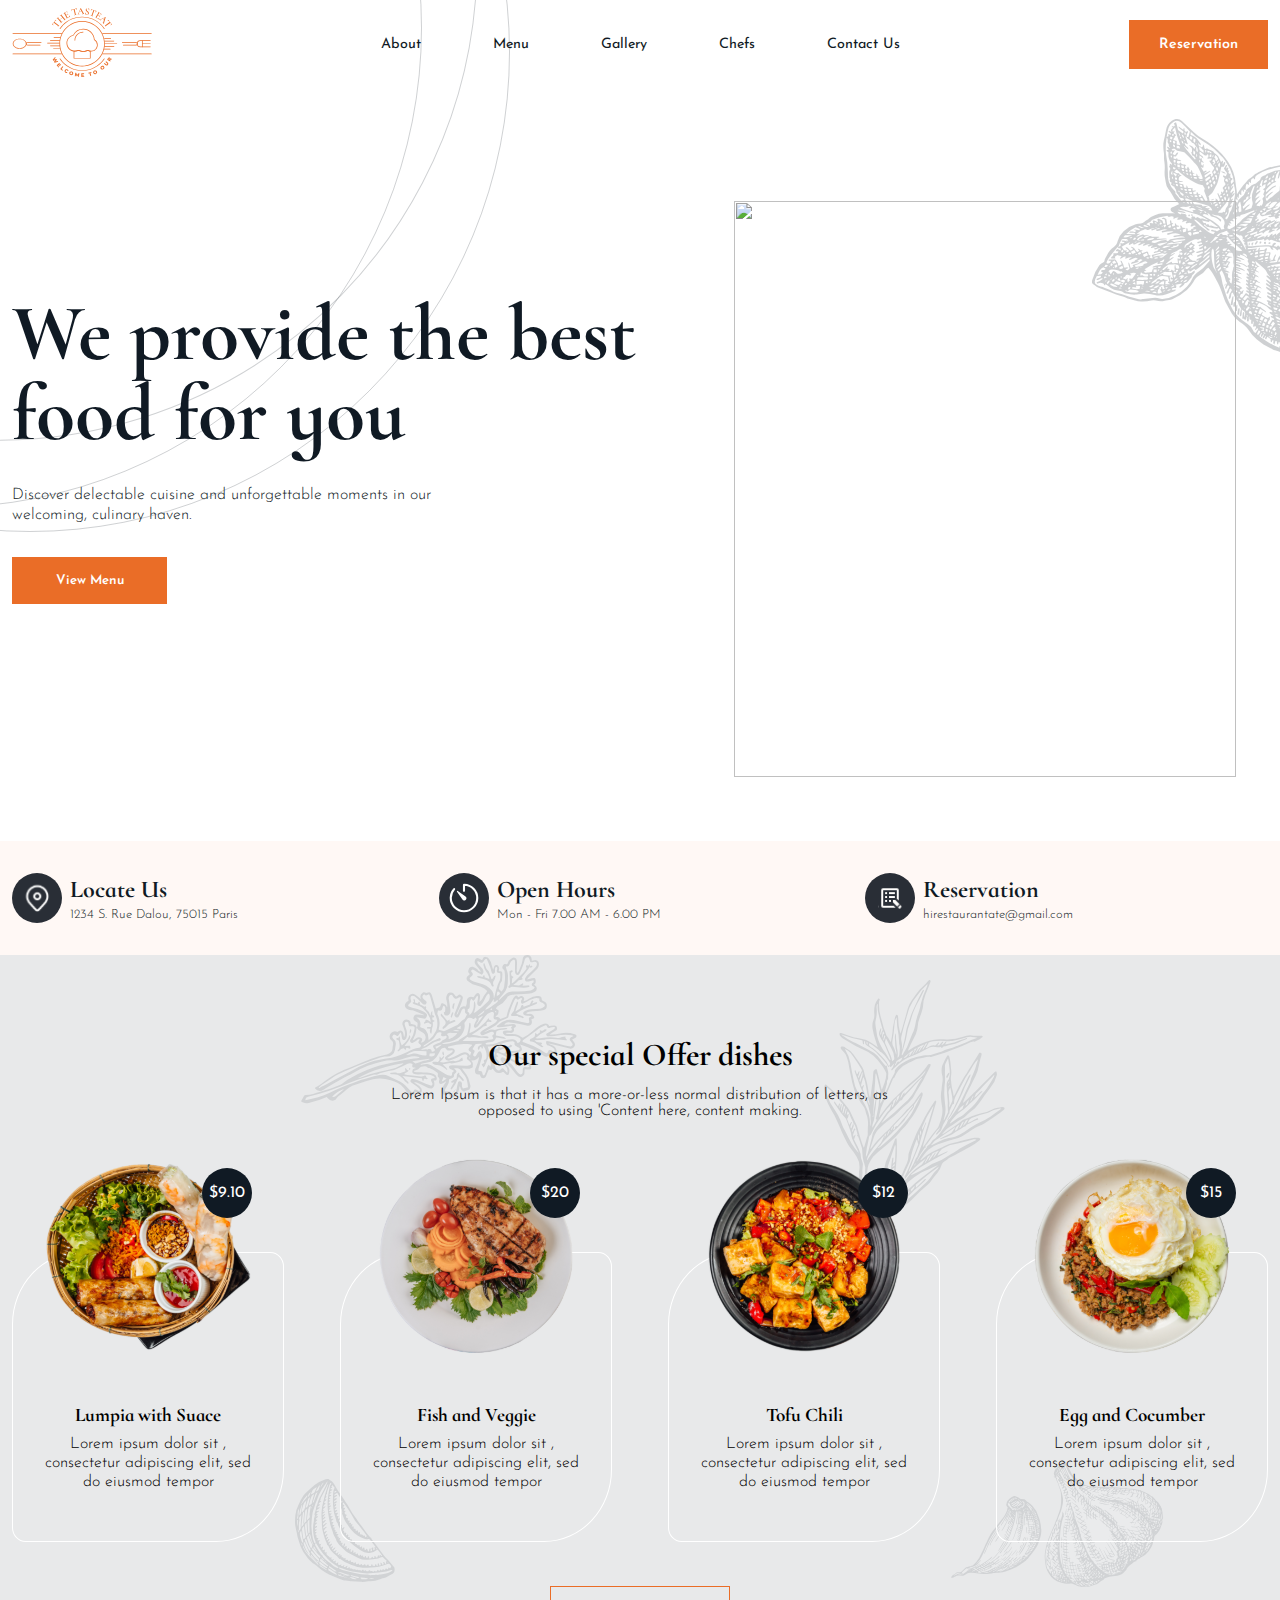
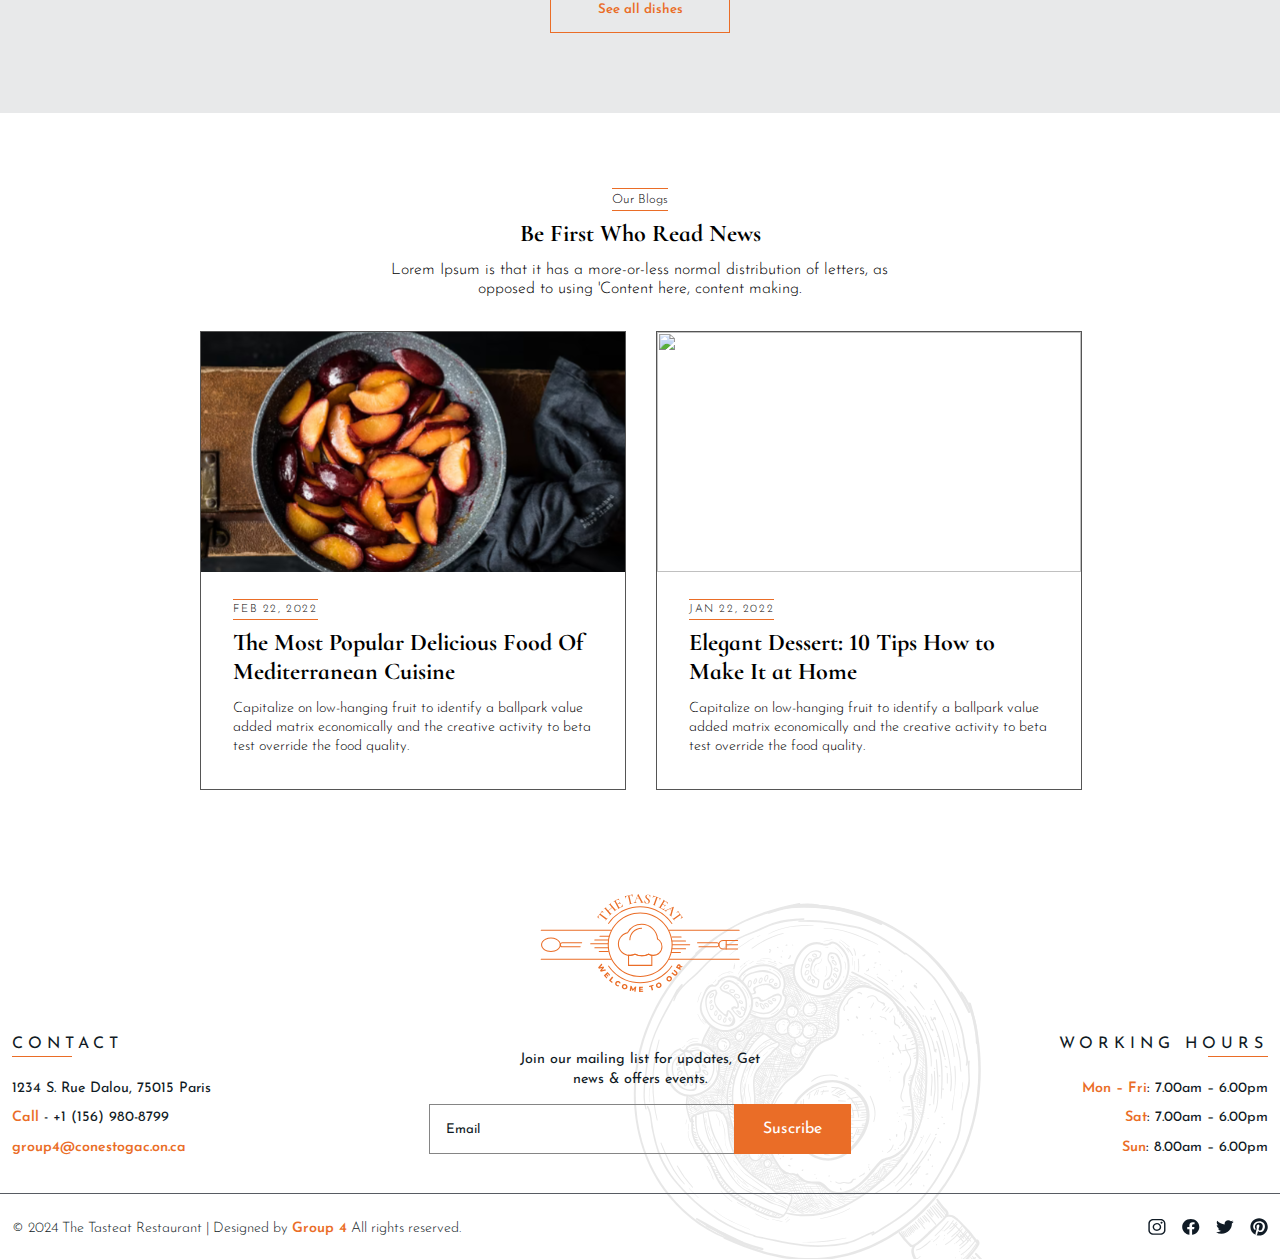
==== index.html @ 3082ca07 "first commit" ====
<!DOCTYPE html>
<html lang="en">
  <head>
    <meta charset="UTF-8" />
    <meta name="viewport" content="width=device-width, initial-scale=1.0" />
    <title>The Tasteat Restaurant</title>
    <link rel="stylesheet" href="css/general.css" />
    <link rel="stylesheet" href="css/home.css" />
    <link rel="stylesheet" href="css/responsive.css" />
  </head>
  <body>
    <header>
      <div class="container">
        <div id="logo">
          <a href="index.html"
            ><img src="images/logo.svg" alt="The Tasteat Restaurant"
          /></a>
        </div>
        <nav>
          <ul>
            <li><a href="webPages/about.html">About</a></li>
            <li><a href="webPages/menu.html">Menu</a></li>
            <li>
              <a href="webPages/gallery.html">Gallery</a>
            </li>
            <li>
              <a href="webPages/chefs.html">Chefs</a>
            </li>
            <li>
              <a href="webPages/contact.html"> Contact Us</a>
            </li>
          </ul>
        </nav>
        <a href="webPages/reservation.html" class="btn_bg">Reservation</a>
      </div>
    </header>

    <main>
      <section id="banner">
        <div class="container">
          <div id="banner_info">
            <h1>We provide the best food for you</h1>
            <p>
              Discover delectable cuisine and unforgettable moments in our
              welcoming, culinary haven.
            </p>
            <button class="btn_bg">View Menu</button>
          </div>
          <div id="banner_img">
            <img src="images/banner.svg" alt="" />
          </div>
        </div>
      </section>

      <section id="opening_info">
        <div class="container">
          <div class="info_box">
            <img src="images/location.svg" alt="" />
            <div>
              <h2>Locate Us</h2>
              <p>1234 S. Rue Dalou, 75015 Paris</p>
            </div>
          </div>
          <div class="info_box">
            <img src="images/time.svg" alt="" />
            <div>
              <h2>Open Hours</h2>
              <p>Mon - Fri 7.00 AM - 6.00 PM</p>
            </div>
          </div>
          <div class="info_box">
            <img src="images/reservation.svg" alt="" />
            <div>
              <h2>Reservation</h2>
              <p>
                <a href="mailto:hirestaurantate@gmail.com"
                  >hirestaurantate@gmail.com</a
                >
              </p>
            </div>
          </div>
        </div>
      </section>

      <section id="special_dishes">
        <div class="container">
          <h2>Our special Offer dishes</h2>
          <p>
            Lorem Ipsum is that it has a more-or-less normal distribution of
            letters, as opposed to using 'Content here, content making.
          </p>

          <div id="dishes">
            <div class="dish_box">
              <div class="dish_img_box">
                <img src="images/dish_1.svg" alt="" />
                <div class="price_tag">$9.10</div>
              </div>
              <h2>Lumpia with Suace</h2>
              <p>
                Lorem ipsum dolor sit , consectetur adipiscing elit, sed do
                eiusmod tempor
              </p>
            </div>
            <div class="dish_box">
              <div class="dish_img_box">
                <img src="images/dish_2.svg" alt="" />
                <div class="price_tag">$20</div>
              </div>
              <h2>Fish and Veggie</h2>
              <p>
                Lorem ipsum dolor sit , consectetur adipiscing elit, sed do
                eiusmod tempor
              </p>
            </div>
            <div class="dish_box">
              <div class="dish_img_box">
                <img src="images/dish_3.svg" alt="" />
                <div class="price_tag">$12</div>
              </div>
              <h2>Tofu Chili</h2>
              <p>
                Lorem ipsum dolor sit , consectetur adipiscing elit, sed do
                eiusmod tempor
              </p>
            </div>
            <div class="dish_box">
              <div class="dish_img_box">
                <img src="images/dish_4.svg" alt="" />
                <div class="price_tag">$15</div>
              </div>
              <h2>Egg and Cocumber</h2>
              <p>
                Lorem ipsum dolor sit , consectetur adipiscing elit, sed do
                eiusmod tempor
              </p>
            </div>
          </div>
          <button class="btn_nbg">See all dishes</button>
        </div>
      </section>

      <section id="blogs">
        <div class="container">
          <h4 class="text_style">Our Blogs</h4>
          <h2>Be First Who Read News</h2>
          <p>
            Lorem Ipsum is that it has a more-or-less normal distribution of
            letters, as opposed to using 'Content here, content making.
          </p>
          <div id="blog_container">
            <div class="blog_box">
              <div class="blog_img">
                <img src="images/blog_img_1.svg" alt="" />
                <div class="blog_action">
                  <a href="webPages/blog-view.html" class="btn_nbg">View More</a>
                </div>
              </div>
              <div class="blog_info">
                <p class="text_style date">Feb 22, 2022</p>
                <h2>
                  The Most Popular Delicious Food Of Mediterranean Cuisine
                </h2>
                <p>
                  Capitalize on low-hanging fruit to identify a ballpark value
                  added matrix economically and the creative activity to beta
                  test override the food quality.
                </p>
              </div>
            </div>
            <div class="blog_box">
              <div class="blog_img">
                <img src="images/blog_img_2.svg" alt="" />
                <div class="blog_action">
                  <a href="webPages/blog-view.html" class="btn_nbg">View More</a>
                </div>
              </div>
              <div class="blog_info">
                <p class="text_style date">Jan 22, 2022</p>
                <h2>Elegant Dessert: 10 Tips How to Make It at Home</h2>
                <p>
                  Capitalize on low-hanging fruit to identify a ballpark value
                  added matrix economically and the creative activity to beta
                  test override the food quality.
                </p>
              </div>
            </div>
          </div>
        </div>
      </section>
    </main>

    <footer>
      <div class="container">
        <section id="footer_logo">
          <a href="index.html"
            ><img src="images/logo.svg" alt="The Tasteat Restaurant"
          /></a>
        </section>
        <section id="footer_info">
          <div class="info_box" id="first">
            <h3>Contact</h3>
            <p>1234 S. Rue Dalou, 75015 Paris</p>
            <p>
              <span class="gold">Call</span> -
              <a href="tel:+1 (156) 980-8799">+1 (156) 980-8799</a>
            </p>
            <p>
              <a href="mailto:group4@conestogac.on.ca" class="gold"
                >group4@conestogac.on.ca</a
              >
            </p>
          </div>
          <div class="info_box" id="second">
            <p>Join our mailing list for updates, Get news & offers events.</p>
            <div id="suscribe_input">
              <input type="text" placeholder="Email" />
              <button>Suscribe</button>
            </div>
          </div>
          <div class="info_box" id="third">
            <h3>Working Hours</h3>
            <p><span class="gold">Mon – Fri</span>: 7.00am – 6.00pm</p>
            <p><span class="gold">Sat</span>: 7.00am – 6.00pm</p>
            <p><span class="gold">Sun</span>: 8.00am – 6.00pm</p>
          </div>
        </section>
      </div>
      <div id="copyright">
        <div class="container">
          <p>
            &copy; 2024 The Tasteat Restaurant | Designed by
            <span class="gold">Group 4</span> All rights reserved.
          </p>
          <ul>
            <li><img src="images/Insta.svg" alt="" /></li>
            <li><img src="images/Fb.svg" alt="" /></li>
            <li><img src="images/Twiter.svg" alt="" /></li>
            <li><img src="images/Pintrest.svg" alt="" /></li>
          </ul>
        </div>
      </div>
    </footer>
  </body>
</html>
---- css/general.css ----
@import url("https://fonts.googleapis.com/css2?family=Josefin+Sans:ital,wght@0,100..700;1,100..700&display=swap");
@import url("https://fonts.googleapis.com/css2?family=Cormorant+Infant:ital,wght@0,300;0,400;0,500;0,600;0,700;1,300;1,400;1,500;1,600;1,700&display=swap");

body {
  font-family: "Josefin Sans", sans-serif;
  background-color: #ffffff;
  margin: 0;
  padding: 0;
  background-image: url("../images/banner-eclipse.svg");
  background-repeat: no-repeat;
  overflow-x: hidden;
}

h1,
h2 {
  font-family: "Cormorant Infant", serif;
}
h1 {
  font-size: 5rem;
  margin: 0;
  line-height: 5rem;
}

button {
  font-family: "Josefin Sans", sans-serif;
  cursor: pointer;
}

a {
  text-decoration: none;
}

ul {
  padding: 0;
  margin: 0;
}

li {
  list-style: none;
}

/* header starts*/
header {
  padding: 0.5rem 0;
  font-size: 0.9rem;
  z-index: 2;
  /* position: sticky;
    top: 0; */
  /* box-shadow: 0 2px 5px rgba(0, 0, 0, 0.03); */
}
header .container {
  display: flex;
  align-items: center;
  justify-content: space-between;
}
header ul {
  display: flex;
  align-items: center;
  list-style: none;
}
header ul li {
  height: auto;
  margin-right: 4.5rem;
}
header ul li:last-child {
  margin-right: 0;
}
header ul li a {
  color: #101a24;
  font-weight: 400;
}
header ul li a img {
  width: 20px;
}
/* header ends */

/* container utility class */
.container {
  --bs-gutter-x: 1.5rem;
  --bs-gutter-y: 0;
  width: 100%;
  padding-right: calc(var(--bs-gutter-x) * 0.5);
  padding-left: calc(var(--bs-gutter-x) * 0.5);
  margin-right: auto;
  margin-left: auto;
  box-sizing: border-box;
}
@media (min-width: 1400px) {
  .container {
    max-width: 1320px;
  }
}
/* container utility class ends */

/* utility classes starts */
span.gold,
.gold {
  color: #ea6d27 !important;
  font-weight: 600;
}
.text_style {
  position: relative;
  width: fit-content;
  font-size: 0.8rem;
  /* letter-spacing: .3rem; */
}
.text_style::before {
  content: "";
  position: absolute;
  top: -5px;
  left: 0;
  width: 100%;
  height: 1px;
  background-color: #ea6d27;
}
.text_style::after {
  content: "";
  position: absolute;
  bottom: -5px;
  left: 0;
  width: 100%;
  height: 1px;
  background-color: #ea6d27;
}
.btn_bg {
  background-color: #ea6d27;
  border: 1px solid #ea6d27;
  color: #fff;
  padding: 1rem 1.8rem;
  font-weight: 600;
  transition: all 0.3s ease-in-out;
}
.btn_bg:hover {
  background-color: transparent;
  border: 1px solid #ea6d27;
  color: #ea6d27;
}
.btn_nbg {
  background-color: transparent;
  border: 1px solid #ea6d27;
  color: #ea6d27;
  padding: 1rem 1.8rem;
  font-weight: 600;
  transition: all 0.3s ease-in-out;
}
.btn_nbg:hover {
  background-color: #ea6d27;
  border: 1px solid #ea6d27;
  color: #ffffff;
}
.page_title {
  color: #101a24;
  padding: 3rem 0;
  display: flex;
  align-items: center;
  justify-content: center;
}
.page_title h1 {
  font-size: 3rem;
  margin: 0;
  position: relative;
  width: fit-content;
}
/* utility classes ends */

/* form styling starts */
#form_container > div {
  width: inherit;
  display: flex;
  align-items: center;
  gap: 1rem;
  margin-top: 1rem;
}
#form_container input,
#form_container select {
  width: 50%;
  height: 20px;
  border: 1px solid #c4c4c4;
  background-color: #ffffff;
  padding: 1rem;
  font-family: "Josefin Sans", sans-serif;
  color: #101a24;
}
#form_container select {
  height: 50px;
}
#form_container input::placeholder {
  font-family: "Josefin Sans", sans-serif;
  color: #737578;
}
#form_container textarea {
  margin-top: 1rem;
  width: calc(100% - 2.1rem);
  border: 1px solid #c4c4c4;
  background-color: #ffffff;
  padding: 1rem;
  font-family: "Josefin Sans", sans-serif;
  color: #101a24;
  resize: none;
}
#form_container button {
  width: 20%;
  margin-top: 1rem;
}
label {
  display: block;
  font-weight: 500;
  position: relative;
  width: fit-content;
}
/* form styling ends */

/* blogs styling starts*/
main #blogs {
  padding: 5rem 0;
}
main #blogs .container {
  display: flex;
  flex-direction: column;
  align-items: center;
}
main #blogs .container h2 {
  margin: 0.8rem 0;
}
main #blogs .container h4,
main #blogs .container p {
  margin: 0;
  position: relative;
  font-weight: 300;
}
main #blogs .container p {
  text-align: center;
  font-weight: 300;
  line-height: 1.2rem;
  width: 40%;
  margin: 0;
}
main #blogs #blog_container {
  display: grid;
  grid-template-columns: 1fr 1fr;
  gap: 2rem;
  width: 70%;
  margin-top: 2rem;
}
main #blogs #blog_container .blog_box {
  width: 100%;
  border: 1px solid #555555;
  position: relative;
  min-height: 12rem;
  text-align: center;
  position: relative;
  display: flex;
  flex-direction: column;
  transition: all 0.3s ease-in-out;
}
main #blogs #blog_container .blog_box .blog_img {
  width: 100%;
  height: 15rem;
  position: relative;
}
main #blogs #blog_container .blog_box .blog_img img {
  width: 100%;
  height: 100%;
  object-fit: cover;
}
main #blogs .blog_action {
  position: absolute;
  top: 0;
  bottom: 0;
  left: 0;
  right: 0;
  background-color: rgba(0, 0, 0, 0.5);
  display: flex;
  align-items: center;
  justify-content: center;
  opacity: 0;
  transition: all 0.3s ease-in-out;
}
main #blogs #blog_container .blog_box .blog_img:hover .blog_action {
  opacity: 1;
}
main #blogs .blog_action button {
  width: 155px;
}
main #blogs #blog_container .blog_box .blog_info {
  padding: 2rem;
}
main #blogs #blog_container .blog_box .blog_info p {
  width: fit-content;
  font-size: 0.9rem;
  text-align: left;
  line-height: 1.2rem;
}
main #blogs #blog_container .blog_box .blog_info p.date {
  text-transform: uppercase;
  line-height: inherit;
  font-size: 0.7rem;
  letter-spacing: 0.1rem;
}
main #blogs #blog_container .blog_box .blog_info h2 {
  text-align: left;
}
/* blogs styling ends*/

/* chefs styling starts */
#the_team {
  padding: 8rem 3rem;
  background-color: #fff8f5;
}
.chef_page {
  padding: 4rem 3rem !important;
  background-color: transparent !important;
}
#the_team .container {
  display: flex;
  flex-direction: column;
  align-items: center;
}
#the_team p {
  position: relative;
  width: fit-content;
  font-weight: 400;
  line-height: 1.5rem;
  margin: 0;
}
#the_team h2 {
  font-size: 2rem;
  margin: 0.6rem 0;
}
#the_team #chefs {
  display: grid;
  grid-template-columns: repeat(4, 1fr);
  gap: 1.5rem;
  padding: 3rem 0 0 0;
}
.chef_page #chefs {
  grid-template-columns: repeat(3, 1fr) !important;
}
#the_team #chefs .team_box {
  display: flex;
  flex-direction: column;
  align-items: center;
  color: #101a24;
}
#the_team #chefs .team_box #img_container {
  position: relative;
  overflow: hidden;
}
#the_team #chefs .team_box #img_container #details_box {
  display: flex;
  flex-direction: column;
  align-items: center;
  justify-content: center;
  position: absolute;
  bottom: 0;
  padding: 10px;
  width: 100%;
  height: 100%;
  background-color: rgba(0, 0, 0, 0.5);
  box-sizing: border-box;
  transition: all 0.3s ease-in-out;
  transform: translateY(100%);
}
#the_team #chefs .team_box #img_container ul {
  display: flex;
  align-items: center;
  justify-content: center;
}
#the_team #chefs .team_box #img_container:hover #details_box {
  transform: translateY(0%);
}
#the_team #chefs .team_box #img_container ul li {
  margin-right: 1rem;
  transition: all 0.3s ease-in-out;
}
#the_team #chefs .team_box #img_container ul li:last-child {
  margin-right: 0;
}
#the_team #chefs .team_box #img_container ul li:hover {
  /* transform: scale(1.2); */
  filter: brightness(0) saturate(100%) invert(48%) sepia(67%) saturate(651%)
    hue-rotate(338deg) brightness(94%) contrast(96%);
}
#the_team #chefs .team_box #img_container ul img {
  width: 20px;
  cursor: pointer;
}
#the_team #chefs .team_box #img_container #details_box p {
  margin: 10px 0 0 0;
}
#the_team #chefs .team_box #img_container #details_box p a {
  color: #ffffff;
  font-size: 1rem;
}
#the_team #chefs .team_box img {
  width: 100%;
  height: 100%;
  object-fit: cover;
}
#the_team #chefs .team_box h2 {
  font-size: 1.5rem;
}
#the_team #chefs .team_box p {
  color: #555555;
}
/* chefs styling ends */

/* footer starts */
footer {
  background-color: #fff;
  padding: 1.5rem 0 0.5rem 0;
  font-size: 0.9rem;
  background-image: url("../images/frying-pan-bg1.svg");
  background-repeat: no-repeat;
  background-position: 100% 0%;
  /* box-shadow: 2 2px 5px rgba(0, 0, 0, 0.03); */
}
footer #footer_logo {
  width: 100%;
  text-align: center;
  margin-bottom: 1.5rem;
}
footer #footer_logo img {
  width: 200px;
}
footer #footer_info {
  display: grid;
  grid-template-columns: 1fr 2fr 1fr;
  gap: 1.5rem;
  color: #101a24;
  padding-bottom: 1.5rem;
}
footer #footer_info .info_box#third {
  text-align: right;
}
footer #footer_info .info_box h3 {
  text-transform: uppercase;
  font-size: 1rem;
  letter-spacing: 5px;
  font-weight: 400;
  margin-bottom: 1.8rem;
  position: relative;
}
footer #footer_info .info_box h3::after {
  content: "";
  position: absolute;
  bottom: -5px;
  left: 0;
  width: 60px;
  height: 1px;
  background-color: #ea6d27;
}
footer #footer_info .info_box#third h3::after {
  left: auto;
  right: 0;
}
footer #footer_info .info_box p a {
  color: #101a24;
}
footer #footer_info .info_box#second {
  display: flex;
  flex-direction: column;
  justify-content: center;
  align-items: center;
}
footer #footer_info .info_box#second #suscribe_input {
  width: 70%;
  display: flex;
  align-items: center;
}
footer #footer_info .info_box#second p {
  text-align: center;
  width: 45%;
  line-height: 20px;
}
footer #footer_info .info_box#second input {
  width: 70%;
  height: 16px;
  border: 1px solid #858585;
  border-right: none;
  background-color: transparent;
  padding: 1rem;
  font-family: "Josefin Sans", sans-serif;
  color: #101a24;
}
footer #footer_info .info_box#second button {
  width: 30%;
  height: 50px;
  border: 1px solid #ea6d27;
  background-color: #ea6d27;
  color: #ffffff;
  font-size: 1rem;
}
footer #footer_info .info_box#second input::placeholder {
  font-family: "Josefin Sans", sans-serif;
  color: #101a24;
}
footer #copyright {
  color: #101a24;
  border-top: 1px solid #575b62;
  font-weight: 300;
  padding-top: 0.8rem;
}
footer #copyright > div {
  display: flex;
  align-items: center;
  justify-content: space-between;
}
footer #copyright ul {
  display: flex;
  align-items: center;
}
footer #copyright ul li:not(:last-child) {
  margin-right: 1rem;
}
footer #copyright ul li img {
  width: 18px;
  cursor: pointer;
  filter: brightness(0) saturate(100%) invert(7%) sepia(8%) saturate(4135%)
    hue-rotate(168deg) brightness(91%) contrast(92%);
}
/* footer ends */
---- css/home.css ----
/* main */
main #banner {
  height: 80vh;
  min-height: 80vh;
}
main #banner .container {
  display: flex;
  justify-content: space-between;
  height: 100%;
}
main #banner .container #banner_info {
  width: 50%;
  color: #101a24;
  display: flex;
  flex-direction: column;
  justify-content: center;
}
main #banner .container #banner_info p {
  font-size: 1rem;
  font-weight: 300;
  margin-bottom: 1.5rem;
  width: 75%;
  margin: 2rem 0;
  line-height: 1.2rem;
}
main #banner .container #banner_info button {
  width: 155px;
}
main #banner .container #banner_img {
  width: 40%;
  padding: 2rem;
  margin-top: 5rem;
  height: 80%;
  align-self: end;
  z-index: 1;
  position: relative;
}
main #banner .container #banner_img::after {
  content: "";
  position: absolute;
  background-image: url(../images/banner-pattern.svg);
  background-repeat: no-repeat;
  background-size: contain;
  width: 16rem;
  height: 16rem;
  right: -80px;
  top: -50px;
  z-index: -1;
}
main #banner .container #banner_img img {
  width: 100%;
  height: 100%;
}

/* opening info */
main #opening_info {
  margin-top: 2rem;
  padding: 2rem 0;
  background-color: #fff8f5;
}
main #opening_info .container {
  display: grid;
  grid-template-columns: 1fr 1fr 1fr;
  gap: 1.5rem;
  color: #101a24;
}
main #opening_info .info_box {
  display: flex;
  align-items: center;
}
main #opening_info .info_box img {
  width: 50px;
  margin-right: 0.5rem;
}
main #opening_info .info_box h2 {
  font-size: 1.5rem;
  margin: 0rem;
  margin-bottom: 0.3rem;
}
main #opening_info .info_box p {
  font-size: 0.8rem;
  margin: 0rem;
  font-weight: 300;
}
main #opening_info .info_box p a {
  color: #101a24;
}

/* dishes */
main #special_dishes {
  padding: 5rem 0;
  background-color: #e8e9ea;
  background-image: url("../images/leaf.svg"), url("../images/leaf_2.svg"),
    url("../images/onion.svg"), url("../images/onion_peel.svg"),
    url("../images/orange_peel.svg");
  background-repeat: no-repeat;
  background-position: 30% 0%, 75% 5%, 90% 80%, 25% 80%, 80% 80%;
}
main #special_dishes .container {
  display: flex;
  flex-direction: column;
  align-items: center;
  gap: 0.8rem;
}
main #special_dishes h2 {
  text-align: center;
  font-size: 2rem;
  margin: 0rem;
  margin: 0;
}
main #special_dishes p {
  text-align: center;
  font-weight: 300;
  width: 40%;
  margin: 0;
}
main #special_dishes button {
  width: 180px;
}
main #special_dishes #dishes {
  display: flex;
  justify-content: space-between;
  gap: 3.5rem;
  width: 100%;
  margin: 7.5rem 0 2rem 0;
}
main #special_dishes #dishes .dish_box {
  width: calc(100% / 4);
  border: 1px solid #ffffff;
  position: relative;
  border-top-left-radius: 25%;
  border-top-right-radius: 5%;
  border-bottom-left-radius: 5%;
  border-bottom-right-radius: 25%;
  min-height: 12rem;
  text-align: center;
  padding: 3rem 2rem;
  position: relative;
  display: flex;
  flex-direction: column;
  justify-content: flex-end;
  transition: all 0.3s ease-in-out;
}
main #special_dishes #dishes .dish_box:hover {
  background-color: #ffffff;
}
main #special_dishes #dishes .dish_box .dish_img_box {
  position: absolute;
  top: -100px;
}
main #special_dishes #dishes .dish_box .dish_img_box img {
  position: relative;
}
main #special_dishes #dishes .dish_box .price_tag {
  background-color: #101a24;
  color: #ffffff;
  width: 50px;
  height: 50px;
  border-radius: 25px;
  display: flex;
  align-items: center;
  justify-content: center;
  position: absolute;
  top: 15px;
  right: 0;
}
main #special_dishes #dishes h2 {
  font-size: 1.2rem;
  margin: 0;
  margin-bottom: 0.5rem;
}
main #special_dishes #dishes p {
  width: 100%;
  line-height: 1.2rem;
}
/* main ends */
---- css/responsive.css ----
@media screen and (max-width: 1024px) {
  .container {
    max-width: 960px;
  }

  /* home page */
  main #banner {
    height: 60vh;
    min-height: 60vh;
  }
  main #banner .container #banner_info {
    width: 100%;
    align-items: center;
    text-align: center;
  }
  main #banner .container #banner_info h1 {
    font-size: 4rem;
    margin: 0;
    width: 60%;
  }
  main #banner .container #banner_info p {
    width: 50%;
  }
  #banner .container #banner_img {
    display: none;
  }
  main #special_dishes #dishes .dish_box:last-child {
    display: none;
  }
  main #blogs #blog_container {
    width: 80%;
  }

  /* blog details */
  #blog_details h1 {
    width: 100%;
  }
  #blog_details p#description {
    width: 80%;
  }
  #blog_body {
    width: 80%;
  }

  /* contact us */
  #form_container button {
    width: 35%;
  }
  #contact_form_container .container {
    flex-wrap: wrap;
  }
  #contact_form_container #contact_info {
    width: 100%;
    text-align: center;
  }
  #contact_form_container #contact_info .info_box {
    flex-direction: column;
    gap: 0.8rem;
  }
  #contact_form_container #contact_form {
    width: 100%;
  }
  #contact_form_container #contact_info ul {
    justify-content: center;
  }
  #more_contact .container {
    padding: 1rem;
  }

  /* menu page */
  #menu_list .container {
    grid-template-columns: repeat(3, 1fr);
  }
  #order_via_app p {
    width: 80%;
  }

  /* chefs */
  #the_team #chefs .team_box #img_container #details_box {
    height: 30%;
    transform: translateY(0%);
  }
  .chef_page {
    padding: 1rem 3rem !important;
    background-color: transparent !important;
  }
  .chef_page .text_style {
    display: none;
  }
  #testimonials_container {
    gap: 1.5rem;
    margin-top: 1rem;
  }
  #testimonial_box {
    padding: 2rem 1rem;
  }

  /* reservation */
  #map_area {
    min-height: 70vh;
    height: auto;
    margin-top: 3rem;
  }
  #reservation_form_container {
    position: relative;
    top: 0;
    width: 90%;
    box-sizing: border-box;
    margin-bottom: 3rem;
  }
  iframe {
    height: 40vh;
  }

  /* footer */
  footer #footer_info .info_box#second #suscribe_input {
    width: 100%;
  }
}

@media screen and (max-width: 768px) {
  body {
    background-image: none;
  }
  .container {
    max-width: 720px;
  }

  /* header */
  header {
    background-color: #fff;
    box-shadow: 0 2px 5px rgba(0, 0, 0, 0.03);
  }
  header .container {
    flex-wrap: wrap;
  }
  header .container #logo {
    order: 1;
  }
  header .container .btn_bg {
    order: 2;
  }
  header .container nav {
    order: 3;
    margin-top: 1rem;
    width: 100%;
    padding: 1rem 0;
  }
  header .container nav ul {
    justify-content: center;
    flex-wrap: wrap;
    gap: 2rem;
  }
  header .container nav ul li {
    margin: 0;
  }

  /* home page */
  main #banner {
    padding: 2rem 0;
  }
  main #banner .container #banner_info h1 {
    width: 100%;
  }
  main #banner .container #banner_info p {
    width: 80%;
  }
  main #opening_info .info_box p {
    line-height: 1rem;
  }
  main #special_dishes p {
    width: 90%;
  }
  main #special_dishes .container #dishes {
    flex-wrap: wrap;
    width: 80%;
    margin: 5.5rem 0 2rem 0;
    gap: 5.5rem;
  }
  main #special_dishes #dishes .dish_box {
    min-height: 10rem;
  }
  main #special_dishes #dishes .dish_box:last-child {
    display: flex;
  }
  main #special_dishes #dishes .dish_box .dish_img_box {
    top: -60px;
  }
  main #special_dishes #dishes .dish_box .dish_img_box img {
    width: 130px;
  }
  main #blogs #blog_container {
    width: 100%;
  }
  main #blogs .container p {
    width: 90%;
  }

  /* about us page */
  #about_us_banner {
    height: 60vh;
    min-height: 60vh;
    padding: 1rem 0;
  }
  #about_us_banner_info {
    width: 100%;
    align-items: center;
    text-align: center;
  }
  #about_us_banner_info p.text_style {
    display: none;
  }
  #about_us_banner_img {
    display: none;
  }
  #services .container {
    grid-template-columns: 1fr;
  }
  #services {
    padding: 1rem 0;
  }
  #services .container {
    padding: 1rem 0;
  }
  #the_team {
    padding: 1rem 0rem;
  }
  #the_team #chefs {
    grid-template-columns: repeat(2, 1fr);
  }

  /* blog details */
  #blog_details h1 {
    width: 100%;
  }
  #blog_details p#description {
    width: 100%;
  }
  #blog_body {
    width: 100%;
  }

  /* contact us */
  #more_contact #more_contact_container .contact_box #image {
    display: none;
  }
  #more_contact #more_contact_container .contact_box {
    padding: 1.5rem;
    min-height: auto;
  }
  #more_contact #more_contact_container .contact_box #info {
    padding: 0rem;
    width: 100%;
    height: 100%;
  }

  /* menu page */
  #menu_list #menu_item_box #image_box {
    height: 120px;
  }
  #menu_list #menu_item_box #info_box p:first-of-type {
    font-size: 1.2rem;
  }
  #order_via_app #apps {
    grid-template-columns: repeat(3, 1fr);
  }

  /* gallery */
  #dish_gallery .container {
    display: grid;
    grid-gap: 2rem;
    grid-template-columns: repeat(2, 1fr);
    grid-template-rows: repeat(3, 250px);
    grid-template-areas:
      "item1 item2"
      "item3 item4"
      "item5 item6";
  }
  #reserved .container {
    display: flex;
    flex-direction: column;
    align-items: center;
    text-align: center;
  }
  #feature {
    margin: 1rem 0;
  }
  #feature .feature_container:last-child {
    display: none;
  }
  #feature .feature_container #info_box {
    width: 100%;
    display: flex;
    flex-direction: column;
    align-items: center;
    text-align: center;
    padding: 2rem;
  }
  #feature .feature_container #img_box {
    display: none;
  }

  /* chef single */
  #chef_single {
    padding: 2rem 0;
  }
  #chef_single .container {
    flex-direction: column;
  }
  #chef_image {
    display: none;
    height: 30vh;
    justify-content: flex-start;
  }
  #chef_image img {
    width: auto;
    height: 100%;
    object-fit: cover;
  }
  #chef_info {
    width: 100%;
  }
  #chef-mobile-img {
    float: right;
    width: 30%;
    display: flex;
  }
  #chef_achievements {
    padding: 2rem 0;
  }
  #chef_achievements #achievement_image {
    display: none;
  }
  #chef_achievements #achievement_box {
    width: 100%;
    display: flex;
    flex-direction: column;
    align-items: center;
  }
  #chef_achievements #achievement_box h2 {
    text-align: center;
  }

  /* chefs */
  .chef_page #chefs {
    grid-template-columns: repeat(2, 1fr) !important;
  }
  #testimonials_container {
    grid-template-columns: repeat(2, 1fr);
  }
  #the_team h2 {
    text-align: center;
  }

  /* footer */
  footer {
    background-position: 100% 300%;
  }
  footer #footer_info {
    grid-template-columns: 1fr;
    text-align: center;
  }
  footer #footer_info .info_box#second #suscribe_input {
    width: 50%;
  }
  footer #footer_info .info_box#third {
    text-align: center;
  }
  footer #footer_info .info_box#first h3::after,
  footer #footer_info .info_box#third h3::after {
    left: 50%;
    transform: translate(-50%, -50%);
  }
  footer #copyright > div {
    flex-wrap: wrap;
  }
}

@media screen and (max-width: 440px) {
  .container {
    padding: 1rem;
  }
  /* home */
  main #banner {
    height: 40vh;
    min-height: 40vh;
  }
  main #banner .container #banner_info h1 {
    font-size: 3rem;
    line-height: 3rem;
  }
  main #opening_info .container {
    grid-template-columns: 1fr;
  }
  main #opening_info .info_box {
    flex-direction: column;
    justify-content: center;
    text-align: center;
  }
  main #special_dishes {
    padding: 3rem 0;
  }
  main #special_dishes p {
    width: 100%;
  }
  main #special_dishes .container #dishes {
    width: 60%;
  }
  main #special_dishes #dishes .dish_box {
    width: 100%;
  }
  main #special_dishes #dishes .dish_box .dish_img_box {
    top: -60px;
    right: 20%;
  }
  main #special_dishes #dishes .dish_box .dish_img_box img {
    width: 160px;
  }
  main #blogs {
    padding: 3rem 0;
  }
  main #blogs .container p {
    width: 100%;
  }
  main #blogs #blog_container {
    grid-template-columns: 1fr;
  }

  /* about us */
  #about_us_banner_info button {
    width: 35%;
  }

  /* blog details */
  #blog_details h1 {
    font-size: 3rem;
    line-height: 3rem;
  }

  /* contact us */
  #contact_form_container {
    padding: 1rem 0;
  }
  #more_contact #more_contact_container {
    flex-wrap: wrap;
  }
  #more_contact #more_contact_container .contact_box {
    width: 100%;
  }
  #contact_form_container #contact_form {
    padding: 0;
    width: 100%;
  }
  #form_container input,
  #form_container select {
    width: 100%;
  }

  /* menu page */
  #menu_list .container {
    grid-template-columns: repeat(2, 1fr);
  }
  #menu_list #menu_item_box #info_box h3 {
    font-size: 1rem;
  }
  #order_via_app {
    padding: 1rem 0;
  }
  #order_via_app p {
    width: 100%;
  }
  #order_via_app #apps {
    grid-template-columns: repeat(2, 1fr);
  }
  #order_via_app #apps {
    margin: 1rem 0;
  }
  #order_via_app button {
    margin-top: 1rem;
  }

  /* gallery page */
  #dish_gallery {
    margin: 1rem 0 2rem 0;
  }
  #dish_gallery button {
    margin-top: 1rem;
  }
  #reserved h2,
  #feature .feature_container #info_box h2 {
    font-size: 3rem;
    line-height: 3rem;
  }
  #dish_gallery .container {
    grid-gap: 1rem;
    grid-template-rows: repeat(3, 200px);
  }

  /* reservation */
  #map_area {
    margin-top: 1rem;
  }
  #reservation_form_container {
    padding: 1rem;
  }
  #form_container > div {
    flex-wrap: wrap;
  }
  #reservation_form_container #form_container .input_container {
    width: 100%;
  }
  #reservation_form_container #form_container button {
    width: 40%;
  }

  /* chef single */
  #chef_achievements #achievement_box h2 {
    font-size: 3rem;
    line-height: 3rem;
  }
  #achievements_container {
    grid-template-columns: 1fr;
  }
  #achievement {
    flex-direction: column;
  }
  #achievement > div {
    display: flex;
    flex-direction: column;
    align-items: center;
  }

  /* chefs */
  .chef_page #chefs {
    grid-template-columns: 1fr !important;
  }
  #testimonials_container {
    grid-template-columns: 1fr;
  }

  /* footer */
  footer {
    background-position: 50% 100%;
  }
  footer #footer_info .info_box#second p {
    margin-top: 0;
    width: 80%;
  }
  footer #footer_info .info_box#second #suscribe_input {
    width: 100%;
  }
  footer #copyright > div {
    justify-content: center;
    text-align: center;
  }
}
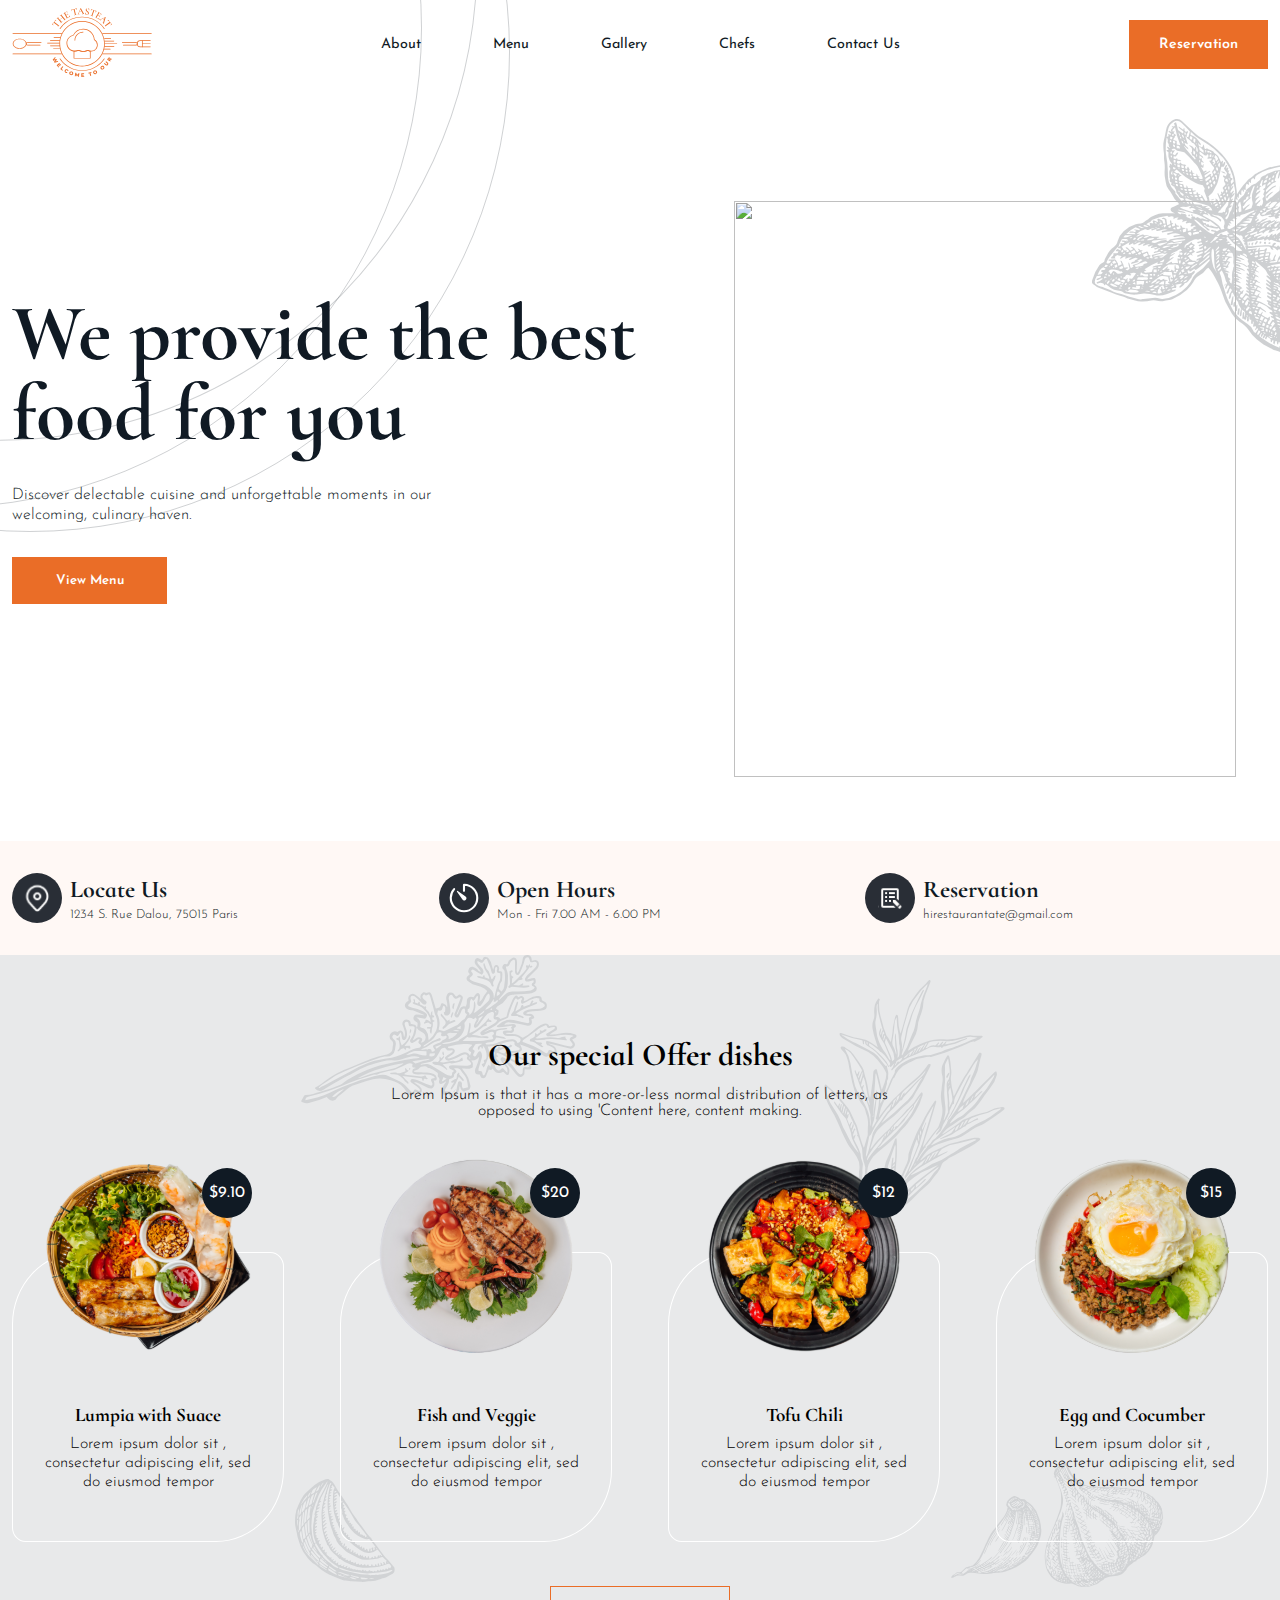
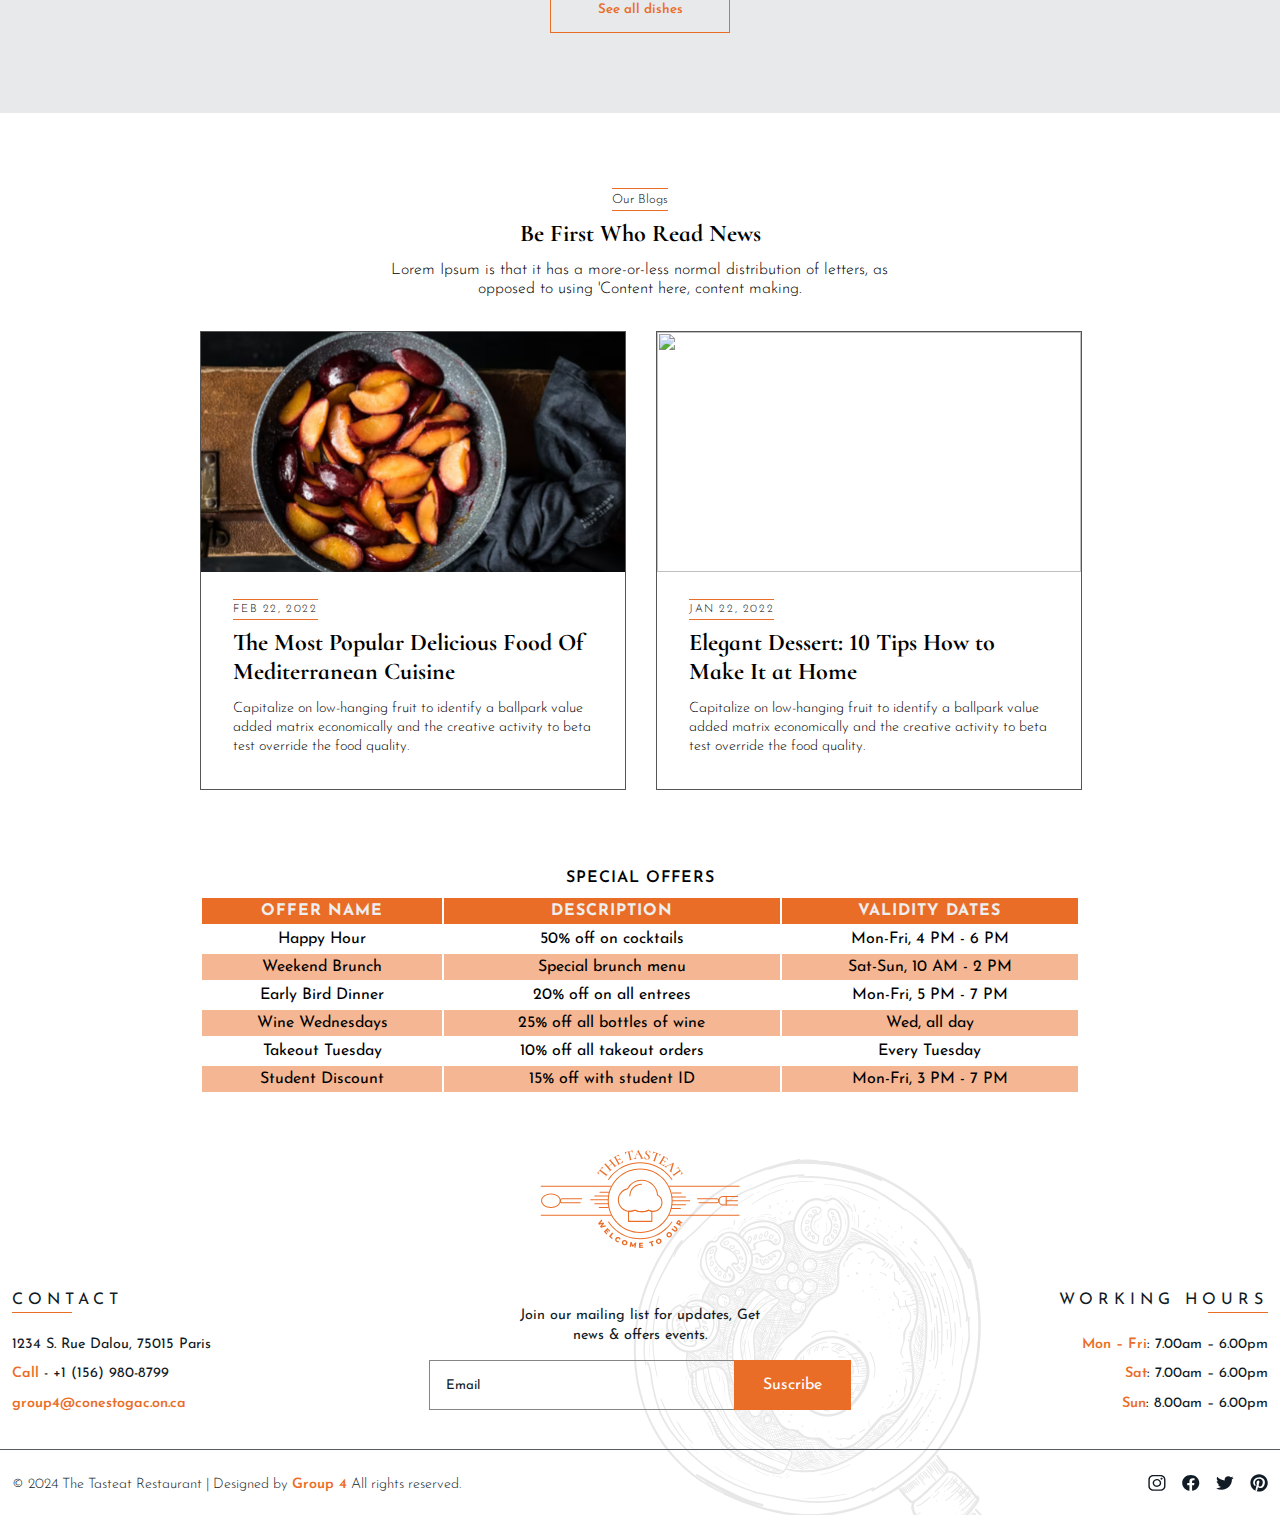
==== commit 75f288a2: "added table definition" ====
--- a/index.html
+++ b/index.html
@@ -5,7 +5,7 @@
     <meta name="viewport" content="width=device-width, initial-scale=1.0" />
     <title>The Tasteat Restaurant</title>
     <link rel="stylesheet" href="css/general.css" />
-    <link rel="stylesheet" href="css/home.css" />
+    <link rel="stylesheet" href="css/site.css" />
     <link rel="stylesheet" href="css/responsive.css" />
   </head>
   <body>
@@ -153,7 +153,9 @@
               <div class="blog_img">
                 <img src="images/blog_img_1.svg" alt="" />
                 <div class="blog_action">
-                  <a href="webPages/blog-view.html" class="btn_nbg">View More</a>
+                  <a href="webPages/blog-view.html" class="btn_nbg"
+                    >View More</a
+                  >
                 </div>
               </div>
               <div class="blog_info">
@@ -172,7 +174,9 @@
               <div class="blog_img">
                 <img src="images/blog_img_2.svg" alt="" />
                 <div class="blog_action">
-                  <a href="webPages/blog-view.html" class="btn_nbg">View More</a>
+                  <a href="webPages/blog-view.html" class="btn_nbg"
+                    >View More</a
+                  >
                 </div>
               </div>
               <div class="blog_info">
@@ -185,6 +189,57 @@
                 </p>
               </div>
             </div>
+          </div>
+        </div>
+      </section>
+
+      <section id="special_offers">
+        <div class="container">
+          <div id="table_container">
+            <table>
+              <caption>
+                Special Offers
+              </caption>
+              <thead>
+                <tr>
+                  <th id="name">Offer Name</th>
+                  <th id="description">Description</th>
+                  <th id="dates">Validity Dates</th>
+                </tr>
+              </thead>
+              <tbody>
+                <tr>
+                  <td headers="name">Happy Hour</td>
+                  <td headers="description">50% off on cocktails</td>
+                  <td headers="dates">Mon-Fri, 4 PM - 6 PM</td>
+                </tr>
+                <tr>
+                  <td headers="name">Weekend Brunch</td>
+                  <td headers="description">Special brunch menu</td>
+                  <td headers="dates">Sat-Sun, 10 AM - 2 PM</td>
+                </tr>
+                <tr>
+                  <td headers="name">Early Bird Dinner</td>
+                  <td headers="description">20% off on all entrees</td>
+                  <td headers="dates">Mon-Fri, 5 PM - 7 PM</td>
+                </tr>
+                <tr>
+                  <td headers="name">Wine Wednesdays</td>
+                  <td headers="description">25% off all bottles of wine</td>
+                  <td headers="dates">Wed, all day</td>
+                </tr>
+                <tr>
+                  <td headers="name">Takeout Tuesday</td>
+                  <td headers="description">10% off all takeout orders</td>
+                  <td headers="dates">Every Tuesday</td>
+                </tr>
+                <tr>
+                  <td headers="name">Student Discount</td>
+                  <td headers="description">15% off with student ID</td>
+                  <td headers="dates">Mon-Fri, 3 PM - 7 PM</td>
+                </tr>
+              </tbody>
+            </table>
           </div>
         </div>
       </section>
--- a/css/general.css
+++ b/css/general.css
@@ -413,6 +413,7 @@
   background-image: url("../images/frying-pan-bg1.svg");
   background-repeat: no-repeat;
   background-position: 100% 0%;
+  margin-top: 2rem;
   /* box-shadow: 2 2px 5px rgba(0, 0, 0, 0.03); */
 }
 footer #footer_logo {
--- a/css/site.css
+++ b/css/site.css
@@ -0,0 +1,1048 @@
+/* Home Page Starts */
+main #banner {
+  height: 80vh;
+  min-height: 80vh;
+}
+main #banner .container {
+  display: flex;
+  justify-content: space-between;
+  height: 100%;
+}
+main #banner .container #banner_info {
+  width: 50%;
+  color: #101a24;
+  display: flex;
+  flex-direction: column;
+  justify-content: center;
+}
+main #banner .container #banner_info p {
+  font-size: 1rem;
+  font-weight: 300;
+  margin-bottom: 1.5rem;
+  width: 75%;
+  margin: 2rem 0;
+  line-height: 1.2rem;
+}
+main #banner .container #banner_info button {
+  width: 155px;
+}
+main #banner .container #banner_img {
+  width: 40%;
+  padding: 2rem;
+  margin-top: 5rem;
+  height: 80%;
+  align-self: end;
+  z-index: 1;
+  position: relative;
+}
+main #banner .container #banner_img::after {
+  content: "";
+  position: absolute;
+  background-image: url(../images/banner-pattern.svg);
+  background-repeat: no-repeat;
+  background-size: contain;
+  width: 16rem;
+  height: 16rem;
+  right: -80px;
+  top: -50px;
+  z-index: -1;
+}
+main #banner .container #banner_img img {
+  width: 100%;
+  height: 100%;
+  object-fit: contain;
+}
+
+/* opening info */
+main #opening_info {
+  margin-top: 2rem;
+  padding: 2rem 0;
+  background-color: #fff8f5;
+}
+main #opening_info .container {
+  display: grid;
+  grid-template-columns: 1fr 1fr 1fr;
+  gap: 1.5rem;
+  color: #101a24;
+}
+main #opening_info .info_box {
+  display: flex;
+  align-items: center;
+}
+main #opening_info .info_box img {
+  width: 50px;
+  margin-right: 0.5rem;
+}
+main #opening_info .info_box h2 {
+  font-size: 1.5rem;
+  margin: 0rem;
+  margin-bottom: 0.3rem;
+}
+main #opening_info .info_box p {
+  font-size: 0.8rem;
+  margin: 0rem;
+  font-weight: 300;
+}
+main #opening_info .info_box p a {
+  color: #101a24;
+}
+
+/* dishes */
+main #special_dishes {
+  padding: 5rem 0;
+  background-color: #e8e9ea;
+  background-image: url("../images/leaf.svg"), url("../images/leaf_2.svg"),
+    url("../images/onion.svg"), url("../images/onion_peel.svg"),
+    url("../images/orange_peel.svg");
+  background-repeat: no-repeat;
+  background-position: 30% 0%, 75% 5%, 90% 80%, 25% 80%, 80% 80%;
+}
+main #special_dishes .container {
+  display: flex;
+  flex-direction: column;
+  align-items: center;
+  gap: 0.8rem;
+}
+main #special_dishes h2 {
+  text-align: center;
+  font-size: 2rem;
+  margin: 0rem;
+  margin: 0;
+}
+main #special_dishes p {
+  text-align: center;
+  font-weight: 300;
+  width: 40%;
+  margin: 0;
+}
+main #special_dishes button {
+  width: 180px;
+}
+main #special_dishes #dishes {
+  display: flex;
+  justify-content: space-between;
+  gap: 3.5rem;
+  width: 100%;
+  margin: 7.5rem 0 2rem 0;
+}
+main #special_dishes #dishes .dish_box {
+  width: calc(100% / 4);
+  border: 1px solid #ffffff;
+  position: relative;
+  border-top-left-radius: 25%;
+  border-top-right-radius: 5%;
+  border-bottom-left-radius: 5%;
+  border-bottom-right-radius: 25%;
+  min-height: 12rem;
+  text-align: center;
+  padding: 3rem 2rem;
+  position: relative;
+  display: flex;
+  flex-direction: column;
+  justify-content: flex-end;
+  transition: all 0.3s ease-in-out;
+}
+main #special_dishes #dishes .dish_box:hover {
+  background-color: #ffffff;
+}
+main #special_dishes #dishes .dish_box .dish_img_box {
+  position: absolute;
+  top: -100px;
+}
+main #special_dishes #dishes .dish_box .dish_img_box img {
+  position: relative;
+}
+main #special_dishes #dishes .dish_box .price_tag {
+  background-color: #101a24;
+  color: #ffffff;
+  width: 50px;
+  height: 50px;
+  border-radius: 25px;
+  display: flex;
+  align-items: center;
+  justify-content: center;
+  position: absolute;
+  top: 15px;
+  right: 0;
+}
+main #special_dishes #dishes h2 {
+  font-size: 1.2rem;
+  margin: 0;
+  margin-bottom: 0.5rem;
+}
+main #special_dishes #dishes p {
+  width: 100%;
+  line-height: 1.2rem;
+}
+#table_container {
+  overflow-x: auto;
+}
+table {
+  width: 70%;
+  margin: 0 auto;
+}
+
+table thead tr {
+  color: #eee;
+  background-color: #ea6d27;
+}
+
+table caption {
+  font-weight: 600;
+  margin-bottom: 10px;
+}
+
+table caption,
+table th {
+  text-transform: uppercase;
+  letter-spacing: 1px;
+}
+
+table td,
+table th {
+  text-align: center;
+  padding: 5px;
+  white-space: nowrap;
+}
+
+table tbody tr:nth-of-type(even) {
+  background-color: rgba(234, 111, 39, 0.498);
+}
+/* Home Page Ends */
+
+/* About Page Starts */
+#about_us_banner {
+  height: 60vh;
+  min-height: 60vh;
+  padding: 3rem;
+}
+#about_us_banner .container {
+  display: flex;
+  justify-content: space-between;
+  height: 100%;
+}
+#about_us_banner_info {
+  width: 50%;
+  color: #101a24;
+  display: flex;
+  flex-direction: column;
+}
+#about_us_banner_info p {
+  position: relative;
+  width: fit-content;
+  font-weight: 400;
+  line-height: 1.5rem;
+}
+#about_us_banner_info p:last-child {
+  color: #555555;
+  width: 80%;
+}
+#about_us_banner_info h2 {
+  font-size: 2rem;
+  margin: 0;
+}
+#about_us_banner_info img {
+  width: 200px;
+}
+#about_us_banner_info button {
+  width: 25%;
+  margin-top: 2rem;
+}
+
+#about_us_banner_img {
+  width: 50%;
+  height: 80%;
+  z-index: 1;
+  position: relative;
+}
+#about_us_banner_img img {
+  width: 100%;
+  height: 100%;
+  object-fit: contain;
+}
+#about_us_banner_img::after {
+  content: "";
+  position: absolute;
+  background-image: url(../images/banner-pattern-orange.svg);
+  background-repeat: no-repeat;
+  background-size: contain;
+  width: 16rem;
+  height: 16rem;
+  right: 0;
+  top: -50px;
+  z-index: -1;
+}
+#services {
+  padding: 3rem;
+  min-height: 30vh;
+  background-image: url(../images/services-bg.svg);
+  background-repeat: no-repeat;
+  background-size: cover;
+  background-position: bottom;
+  width: 100%;
+  display: flex;
+  align-items: center;
+  box-sizing: border-box;
+}
+#services .container {
+  display: grid;
+  grid-template-columns: repeat(4, 1fr);
+  gap: 2rem;
+  padding: 3rem 0;
+}
+#services .services_box {
+  display: flex;
+  flex-direction: column;
+  justify-content: center;
+  align-items: center;
+  color: #ffffff;
+  position: relative;
+}
+#services .services_box img {
+  width: 60px;
+  filter: brightness(0) saturate(100%) invert(56%) sepia(45%) saturate(3042%)
+    hue-rotate(342deg) brightness(93%) contrast(97%);
+}
+#services .services_box h2 {
+  font-size: 1.5rem;
+  font-weight: 400;
+  margin: 0;
+  margin-top: 1rem;
+}
+#services .services_box p {
+  text-align: center;
+  font-weight: 300;
+  line-height: 1.2rem;
+  margin-bottom: 0;
+}
+#services .services_box p:last-child {
+  color: #ea6d27;
+  cursor: pointer;
+  font-weight: 400;
+}
+/* About Page Ends */
+
+/* Blog Page Starts */
+#blog_details {
+  padding: 3rem 0;
+}
+#blog_details .container {
+  display: flex;
+  flex-direction: column;
+  align-items: center;
+}
+#blog_details p#description {
+  text-align: center;
+  font-weight: 300;
+  color: #555555;
+  width: 40%;
+  margin-bottom: 2rem;
+}
+#blog_details p.date {
+  letter-spacing: 0.2rem;
+  text-align: center;
+  font-weight: 400;
+  width: 100%;
+}
+#blog_details h1 {
+  text-align: center;
+  width: 90%;
+}
+#blog_details #blog_banner {
+  width: 100%;
+  height: 400px;
+  object-fit: cover;
+}
+#blog_body {
+  margin-top: 2rem;
+  width: 60%;
+}
+#blog_body p {
+  font-weight: 300;
+  color: #555555;
+  margin-bottom: 1rem;
+  line-height: 25px;
+  font-size: 1rem;
+}
+#blog_body h2 {
+  color: #292e36;
+}
+#blog_body ul {
+  margin-left: 10px;
+}
+#blog_body ul li {
+  position: relative;
+  font-size: 1rem;
+  font-weight: 300;
+  color: #555555;
+  margin-left: 20px;
+  margin-bottom: 15px;
+}
+#blog_body ul li::before {
+  content: "•";
+  position: absolute;
+  left: -20px;
+  color: #555555;
+}
+#blog_body #quote {
+  width: 100%;
+  padding: 2rem 3rem;
+  background-color: #fff8f5;
+  text-align: center;
+  box-sizing: border-box;
+}
+/* Blog Page Ends */
+
+/* Chefs Page Starts*/
+#testimonials {
+  background-color: #e8e9ea;
+  padding: 5rem 0;
+}
+#testimonials .container {
+  display: flex;
+  flex-direction: column;
+  align-items: center;
+}
+#testimonials p {
+  position: relative;
+  width: fit-content;
+  font-weight: 400;
+  line-height: 1.5rem;
+  margin: 0;
+}
+#testimonials h2 {
+  font-size: 2rem;
+  margin: 0.6rem 0;
+}
+#testimonials_container {
+  width: 100%;
+  display: grid;
+  grid-template-columns: repeat(3, 1fr);
+  gap: 3.5rem;
+  margin-top: 2.5rem;
+}
+#testimonial_box {
+  border-radius: 12px;
+  background-color: #f9f9f7;
+  padding: 2rem;
+  width: 100%;
+  box-sizing: border-box;
+  transition: all 0.3s ease-in-out;
+}
+#testimonial_box:hover {
+  box-shadow: 0 4px 33px rgba(0, 0, 0, 0.1);
+}
+#testimonial_box h2 {
+  font-size: 1.5rem;
+  margin: 0;
+  color: #ea6d27;
+}
+#testimonial_box P {
+  color: #414536;
+  font-weight: 300;
+  margin-top: 0.8rem;
+}
+#customer_info_box {
+  border-top: 1px solid #dbdfd0;
+  display: flex;
+  align-items: center;
+  margin-top: 2rem;
+  padding-top: 1.2rem;
+}
+#customer_info_box div {
+  display: flex;
+  flex-direction: column;
+  justify-content: center;
+}
+#customer_info_box img {
+  width: 50px;
+  height: 50px;
+  border-radius: 50%;
+  margin-right: 1rem;
+}
+#customer_info_box h5 {
+  font-size: 1rem;
+  margin: 0;
+}
+#customer_info_box p {
+  font-size: 0.8rem;
+  margin: 0;
+  color: #414536;
+}
+
+/* chef single */
+#chef_single {
+  padding: 5rem 0;
+}
+#chef_single .container {
+  display: flex;
+  gap: 2rem;
+}
+#chef_image {
+  width: 50%;
+  height: 60vh;
+  display: flex;
+  justify-content: flex-end;
+  overflow: hidden;
+}
+#chef_image img {
+  width: auto;
+  height: 90%;
+  object-fit: cover;
+}
+#chef_info {
+  width: 50%;
+}
+#chef-mobile-img {
+  display: none;
+}
+#chef_info h2 {
+  margin-top: 0;
+}
+#chef_info p#title {
+  font-size: 1rem;
+  color: #ea6d27;
+  margin: 0;
+}
+#chef_info p#description {
+  font-size: 1rem;
+  font-weight: 300;
+  margin-top: 1rem;
+  color: #555555;
+  line-height: 25px;
+}
+#chef_info ul li {
+  position: relative;
+  font-size: 1rem;
+  font-weight: 300;
+  color: #555555;
+  margin-left: 20px;
+  margin-bottom: 15px;
+}
+#chef_info ul li::before {
+  content: "•";
+  position: absolute;
+  left: -20px;
+  color: #ea6d27;
+}
+#chef_info img {
+  margin-top: 10px;
+}
+
+#chef_achievements {
+  background-color: #fff8f5;
+  padding: 5rem 0;
+}
+#chef_achievements .container {
+  display: flex;
+  gap: 2rem;
+}
+#chef_achievements #achievement_box {
+  width: 50%;
+}
+#chef_achievements #achievement_box h2 {
+  font-size: 4rem;
+  margin: 0;
+}
+#achievements_container {
+  display: grid;
+  grid-template-columns: repeat(2, 1fr);
+  gap: 2rem;
+  margin-top: 2rem;
+}
+#achievement {
+  display: flex;
+  align-items: center;
+  gap: 1rem;
+}
+#achievement h3 {
+  font-size: 1rem;
+  margin: 0;
+  font-family: "Cormorant Infant", serif;
+  font-weight: bold;
+}
+#achievement p {
+  font-size: 0.8rem;
+  margin: 0.5rem 0;
+}
+#chef_achievements #achievement_image {
+  width: 50%;
+  border: 2px solid #ea6d27;
+}
+#chef_achievements #achievement_image img {
+  width: 100%;
+  height: 100%;
+  object-fit: cover;
+}
+/* Chefs Page Ends*/
+
+/* Contact Page Starts */
+#contact_form_container {
+  min-height: 40vh;
+  padding: 3rem 0;
+}
+#contact_form_container .container {
+  display: flex;
+  gap: 2rem;
+}
+#contact_form_container #contact_info {
+  background-color: #fff8f5;
+  padding: 3rem;
+  width: 40%;
+  box-sizing: border-box;
+}
+#contact_form_container #contact_info h2 {
+  font-size: 1.8rem;
+  font-weight: 500;
+  margin: 0rem;
+}
+#contact_form_container #contact_info p {
+  line-height: 1.3rem;
+  font-weight: 400;
+  color: #555555;
+}
+#contact_form_container #contact_info .info_box {
+  display: flex;
+  align-items: center;
+  margin-bottom: 1.5rem;
+}
+#contact_form_container #contact_info .info_box img {
+  width: 50px;
+  margin-right: 0.5rem;
+}
+#contact_form_container #contact_info .info_box p {
+  font-size: 1.2rem;
+  margin: 0rem;
+  font-weight: 400;
+  color: #4a4a4a;
+}
+#contact_form_container #contact_info .info_box p a {
+  color: #4a4a4a;
+}
+#contact_form_container #contact_info ul {
+  display: flex;
+  align-items: center;
+  padding: 0;
+  gap: 1rem;
+}
+#contact_form_container #contact_info ul li {
+  padding: 2rem;
+  width: 15px;
+  height: 15px;
+  border-radius: 50%;
+  background-color: rgba(41, 46, 54, 0.1);
+  display: flex;
+  align-items: center;
+  justify-content: center;
+}
+#contact_form_container #contact_info ul li img {
+  width: 20px;
+  cursor: pointer;
+  filter: brightness(0) saturate(100%) invert(7%) sepia(8%) saturate(4135%)
+    hue-rotate(168deg) brightness(91%) contrast(92%);
+}
+
+#contact_form_container #contact_form {
+  padding: 3rem;
+  width: 60%;
+}
+#contact_form_container #contact_form p {
+  position: relative;
+  width: fit-content;
+}
+#contact_form_container #contact_form h2 {
+  font-size: 1.8rem;
+  font-weight: 500;
+  margin: 0rem;
+}
+
+#more_contact .container {
+  display: flex;
+  gap: 1rem;
+  flex-direction: column;
+  align-items: center;
+  padding: 3rem;
+}
+#more_contact p {
+  position: relative;
+  width: fit-content;
+  margin: 0;
+}
+#more_contact h2 {
+  font-size: 1.8rem;
+  font-weight: 500;
+  margin: 0rem;
+}
+#more_contact #more_contact_container {
+  display: flex;
+  gap: 2rem;
+  width: 100%;
+  margin-top: 2rem;
+}
+#more_contact #more_contact_container .contact_box {
+  display: flex;
+  align-items: center;
+  min-height: 40vh;
+  width: 50%;
+  border: 1px solid #c4c4c4;
+}
+#more_contact #more_contact_container .contact_box #info {
+  padding: 1.5rem;
+  display: flex;
+  flex-direction: column;
+  gap: 1.5rem;
+  width: 50%;
+}
+#more_contact #more_contact_container .contact_box #info p {
+  display: flex;
+  gap: 0.6rem;
+  align-items: center;
+  color: #4a4a4a;
+  width: 80%;
+  line-height: 1.3rem;
+}
+#more_contact #more_contact_container .contact_box #info p a {
+  color: #4a4a4a;
+}
+#more_contact #more_contact_container .contact_box #image {
+  width: 50%;
+  height: 100%;
+  overflow: hidden;
+}
+#more_contact #more_contact_container .contact_box #image img {
+  width: 100%;
+  height: 100%;
+  object-fit: cover;
+  transition: all 0.3s ease-in-out;
+}
+#more_contact #more_contact_container .contact_box:hover #image img {
+  transform: scale(1.1);
+}
+/* Contact Page Ends */
+
+/* Gallery Page Starts */
+#dish_gallery {
+  margin: 3rem 0;
+  text-align: center;
+}
+#dish_gallery .container {
+  display: grid;
+  grid-gap: 2rem;
+  grid-template-columns: repeat(4, 1fr);
+  grid-template-rows: repeat(4, 1fr);
+  grid-template-areas:
+    "item1 item1 item2 item3"
+    "item1 item1 item2 item3"
+    "item4 item5 item6 item6"
+    "item4 item5 item6 item6";
+}
+.gallery_item {
+  background-color: #c4c4c4;
+  position: relative;
+  overflow: hidden;
+  border-radius: 5px;
+}
+.gallery_item img {
+  display: block;
+  object-fit: cover;
+}
+.gallery_item #details {
+  position: absolute;
+  top: 0;
+  left: 0;
+  width: 100%;
+  height: 100%;
+  background-color: rgba(0, 0, 0, 0.5);
+  color: white;
+  flex-direction: column;
+  justify-content: center;
+  align-items: center;
+  z-index: 1;
+  transition: all 0.5s ease-in-out;
+  opacity: 0;
+  display: flex;
+  cursor: pointer;
+}
+.gallery_item:hover #details {
+  transition: opacity 0.5s ease-in-out;
+  opacity: 1;
+}
+.gallery_item #details h2 {
+  margin: 0;
+  font-size: 2rem;
+}
+.gallery_item #details p {
+  margin: 0.5rem 0 0 0;
+  color: #ea6d27;
+}
+.responsive-img {
+  max-width: 100%;
+  height: 100%;
+  width: 100%;
+}
+.gallery_item:nth-child(1) {
+  grid-area: item1;
+}
+.gallery_item:nth-child(2) {
+  grid-area: item2;
+}
+.gallery_item:nth-child(3) {
+  grid-area: item3;
+}
+.gallery_item:nth-child(4) {
+  grid-area: item4;
+}
+.gallery_item:nth-child(5) {
+  grid-area: item5;
+}
+.gallery_item:nth-child(6) {
+  grid-area: item6;
+}
+#dish_gallery button {
+  margin-top: 3rem;
+}
+#reserved {
+  min-height: 35vh;
+  padding: 4rem 2rem;
+  width: 100%;
+  background-image: url(../images/reserved.svg);
+  background-size: cover;
+  background-repeat: no-repeat;
+  color: #fff;
+  box-sizing: border-box;
+}
+#reserved p,
+#feature .feature_container #info_box p {
+  font-weight: 300;
+  line-height: 1.3rem;
+}
+#reserved p.text_style,
+#feature .feature_container #info_box p.text_style {
+  text-transform: uppercase;
+  letter-spacing: 5px;
+  font-weight: 300;
+  font-size: 0.8rem;
+}
+#reserved h2,
+#feature .feature_container #info_box h2 {
+  font-size: 4rem;
+  font-weight: 500;
+  margin: 0;
+  line-height: 4rem;
+}
+#reserved #action_btns,
+#feature .feature_container #info_box #action_btns {
+  margin-top: 1.5rem;
+  display: flex;
+  align-items: center;
+}
+#reserved #action_btns a:first-child {
+  margin-right: 3rem;
+}
+#reserved #action_btns a:nth-child(2) {
+  color: #fff;
+}
+
+#feature {
+  margin: 7rem 0;
+}
+#feature .feature_container {
+  display: flex;
+  align-items: center;
+}
+#feature .feature_container #info_box {
+  width: 50%;
+  padding: 2rem 2rem 2rem 0;
+  box-sizing: border-box;
+}
+#feature .feature_container #info_box:nth-child(2) {
+  padding: 2rem 2rem 2rem 4rem;
+}
+#feature .feature_container #img_box {
+  width: 50%;
+  height: 450px;
+  overflow: hidden;
+}
+#feature .feature_container #img_box img {
+  width: 100%;
+  height: 100%;
+  object-fit: cover;
+}
+/* Gallery Page Ends */
+
+/* Menu Page Starts */
+#menu_filter .container {
+  display: flex;
+  align-items: center;
+  justify-content: center;
+}
+#menu_filter ul {
+  display: flex;
+  align-items: center;
+  justify-content: center;
+  flex-wrap: wrap;
+  gap: 10px;
+}
+#menu_filter ul li {
+  border: 1px solid #ea6d27;
+  padding: 10px 15px;
+  border-radius: 50px;
+  min-width: 80px;
+  text-align: center;
+  cursor: pointer;
+  font-size: 0.8rem;
+}
+#menu_filter ul li.active {
+  background-color: #ea6d27;
+  color: #fff;
+}
+#menu_list {
+  margin: 3rem 0;
+}
+#menu_list .container {
+  display: grid;
+  grid-template-columns: repeat(4, 1fr);
+  gap: 2rem;
+}
+#menu_list #menu_item_box {
+  border-radius: 12px;
+  width: 100%;
+  min-height: 200px;
+  border: 1px solid #dbdfd0;
+  background-color: #fff;
+  overflow: hidden;
+}
+#menu_list #menu_item_box #image_box {
+  width: 100%;
+  height: 230px;
+  overflow: hidden;
+}
+#menu_list #menu_item_box #image_box img {
+  width: 100%;
+  height: 100%;
+  object-fit: cover;
+}
+#menu_list #menu_item_box #info_box {
+  padding: 1rem;
+  display: flex;
+  flex-direction: column;
+  align-items: center;
+  justify-content: center;
+  text-align: center;
+}
+#menu_list #menu_item_box #info_box p {
+  font-size: 1rem;
+  font-weight: 300;
+  margin: 0;
+}
+#menu_list #menu_item_box #info_box p:first-of-type {
+  font-size: 1.5rem;
+  font-weight: 500;
+  color: #ea6d27;
+}
+#menu_list #menu_item_box #info_box h3 {
+  color: #2c2f24;
+}
+
+#order_via_app {
+  background-color: #e8e9ea;
+  padding: 5rem 0;
+}
+#order_via_app .container {
+  display: flex;
+  align-items: center;
+  justify-content: center;
+  flex-direction: column;
+}
+#order_via_app p {
+  position: relative;
+  width: fit-content;
+  font-weight: 300;
+  line-height: 1.5rem;
+  width: 40%;
+  text-align: center;
+  margin: 0;
+}
+#order_via_app h2 {
+  font-size: 2rem;
+  margin: 0.6rem 0;
+}
+#order_via_app #apps {
+  width: 100%;
+  display: grid;
+  grid-template-columns: repeat(4, 1fr);
+  gap: 2rem;
+  margin: 2.5rem 0;
+}
+#order_via_app #app_box {
+  width: 100%;
+  height: 50px;
+  border: 1px solid #ffffff;
+  background-color: #ffffff;
+  border-radius: 16px;
+  padding: 1rem 0;
+  display: flex;
+  align-items: center;
+  justify-content: center;
+  transition: all 0.3s ease-in-out;
+}
+#order_via_app #app_box:hover {
+  box-shadow: 0 4px 33px rgba(0, 0, 0, 0.1);
+}
+#order_via_app #app_box img {
+  width: 60%;
+  height: 50%;
+  object-fit: contain;
+}
+#order_via_app button {
+  margin-top: 2rem;
+}
+/* Menu Page Ends */
+
+/* Reservation Page Starts */
+#map_area {
+  width: 100%;
+  height: 70vh;
+  position: relative;
+  margin-top: 50vh;
+}
+#reservation_form_container {
+  width: 40vw;
+  border-radius: 5px;
+  box-shadow: 0 2.98px 59.57px rgba(0, 0, 0, 0.2);
+  background: #ffffff;
+  position: absolute;
+  min-height: 30vh;
+  padding: 3rem;
+  top: -50vh;
+  left: 50%;
+  transform: translate(-50%, 0%);
+}
+#reservation_form_container #form_container label {
+  margin: 0.5rem 0;
+  font-size: 0.8rem;
+}
+#reservation_form_container #form_container input,
+#reservation_form_container #form_container select {
+  width: auto;
+}
+#reservation_form_container #form_container textarea {
+  margin: 0;
+}
+#reservation_form_container #form_container button {
+  margin-top: 0;
+  width: 25%;
+}
+#reservation_form_container #form_container .form-group {
+  margin: 0;
+  margin-bottom: 1rem;
+}
+#reservation_form_container #form_container .input_container {
+  width: 50%;
+  display: flex;
+  flex-direction: column;
+}
+#reservation_form_container #form_container .input_container.full-width {
+  width: 100%;
+}
+/* Reservation Page Ends */
--- a/css/responsive.css
+++ b/css/responsive.css
@@ -29,6 +29,9 @@
   }
   main #blogs #blog_container {
     width: 80%;
+  }
+  table {
+    width: 90%;
   }
 
   /* blog details */
@@ -194,6 +197,9 @@
   }
   main #blogs .container p {
     width: 90%;
+  }
+  table {
+    width: 100%;
   }
 
   /* about us page */
@@ -376,7 +382,7 @@
   }
 }
 
-@media screen and (max-width: 440px) {
+@media screen and (max-width: 520px) {
   .container {
     padding: 1rem;
   }
